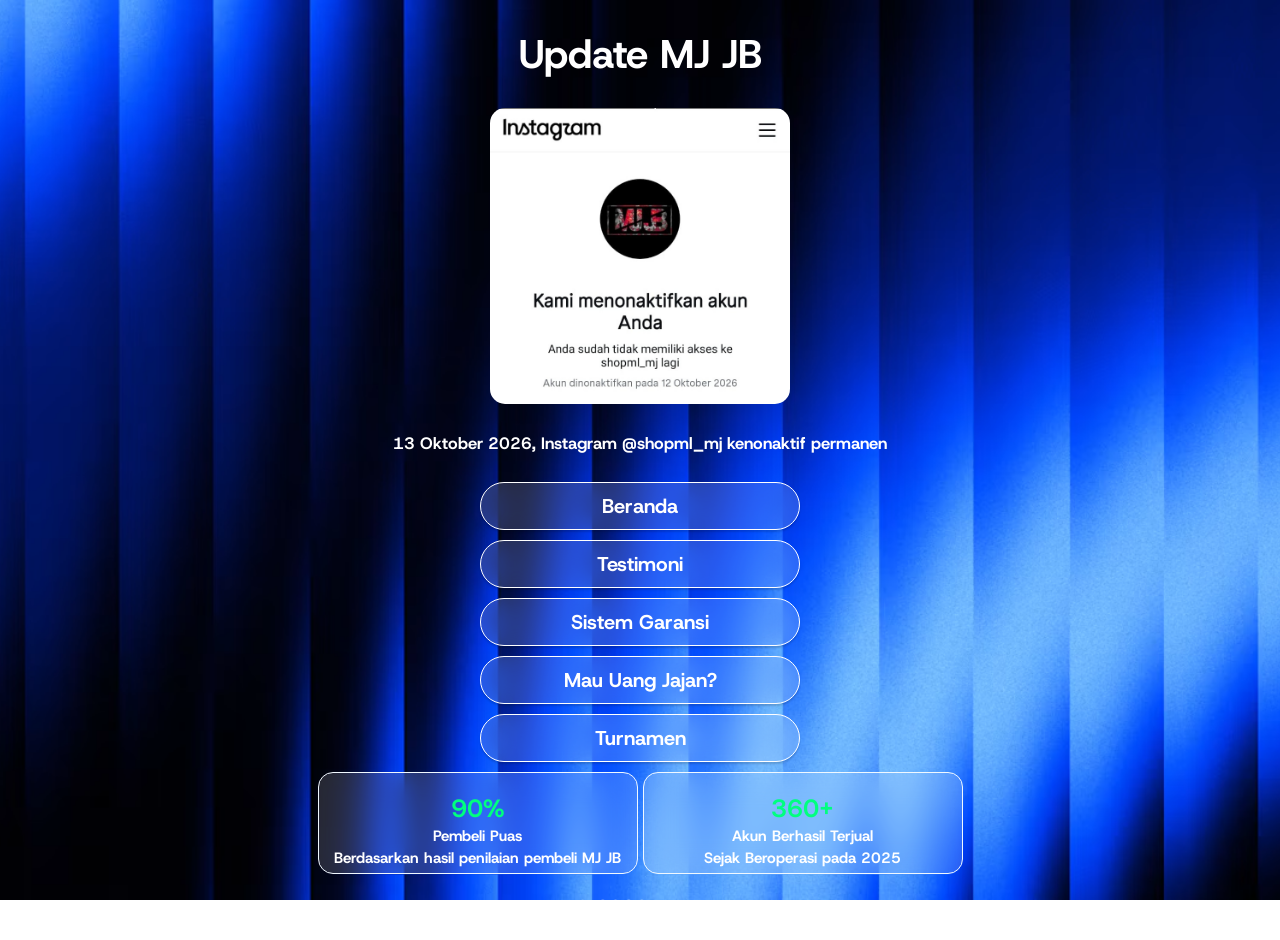
==== news.html @ 9c928170 "Rename update.html -> news.html" ====
<!DOCTYPE html>
<html lang="id">
    <head>
        <meta charset="UTF-8">
        <meta name="viewport" content="width=width-device, initial-scale=1.0">
        <title>MJ JB | News</title>
    <!--meta description-->
    <meta name="description" content="Katalog Akun Game SAFE dengan Garansi. Cek Stok Ready, beli lewat Kontak resmi MJ JB">

    <!--open graph-->
    <meta property="og:type" content="website">
    <meta property="og:title" content="MJ JB | News">
    <meta property="og:description" content="Akun Game SAFE dengna garansi. Beli langsung lewat kontak resmi MJ JB">
    <meta property="og:image" content="https://michael-jiven.github.io/mj-jb-game/img/preview.png">
    <meta property="og:url" content="https://michael-jiven.github.io/mj-jb-game/">

    <link rel="preconnect" href="https://fonts.googleapis.com">
    <link rel="preconnect" href="https://fonts.gstatic.com" crossorigin>
    <link href="https://fonts.googleapis.com/css2?family=Host+Grotesk:ital,wght@0,300..800;1,300..800&display=swap" rel="stylesheet">
    <link rel="stylesheet" href="style.css">
    <link rel="icon" href="img/favicon-v2.png" type="image/png">
    </head>
    <h1>Update MJ JB</h1>
    <body class="beranda-update">
        <section class="ig-kenon-section">
            <img src="img/ig-kenon.jpeg" class="ig-kenon">
            <h5>13 Oktober 2026, Instagram @shopml_mj kenonaktif permanen</h5>
        </section>

        <nav>
            <a class="tombol" href="index.html">Beranda</a>
            <a class="tombol" href="https://whatsapp.com/channel/0029VbAupLX9hXF2tHMjdb3j">Testimoni</a>   
            <a class="tombol" href="sistem-reff.html">Sistem Garansi</a>
            <a class="tombol" href="sistem-upah.html">Mau Uang Jajan?</a> 
            <a class="tombol" href="tur.html">Turnamen</a>    
        </nav>
<div class="statistik-baris">
    <div class="statistik-review">
        <p><strong>90%</strong></p>
        <p>Pembeli Puas</p>
        <p>Berdasarkan hasil penilaian pembeli MJ JB</p>
    </div>

    <div class="statistik-stok">
        <p><strong>360+</strong></p>
        <p>Akun Berhasil Terjual</p>
        <p>Sejak Beroperasi pada 2025</p>
    </div>
</div>
<footer> 
    <p>&copy; 2026 MJ JB</p>
</footer> 
    </body>
</html>
---- style.css ----
* {
    box-sizing: border-box;
    font-family: 'Host Grotesk', system-ui, Arial, sans-serif;
}

body {
    color: white;
    font-size: 20px;
    font-weight: bold;
    text-decoration: none;
    animation: muncul 0.5s ease;
}

/* === BACKGROUND HALAMAN ==== */
.beranda,
.ml,
.ff, 
.beranda-reff,
.beranda-upah, 
.beranda-tur, 
.beranda-update {
    background-image: url("img/background.jpg");
    background-repeat: no-repeat;
    background-position: center;
    background-size: cover;
    text-align: center;
    background-attachment: fixed;
    animation: muncul 0.5 ease;
}

.beranda::before {
    content: "";
    position:fixed;
    inset:0;
    z-index:-1;
    background-image:url("img/background.jpg");
    background-size:cover;
    background-position:center;
}
/* === BANNER BERANDA === */
.banner {
    display: block;
    border-radius: 20px;
    width: 100%;
    max-width: 500px;
    height: auto;
    margin-left: auto;
    margin-right: auto;
    animation: muncul 0.5s ease;
}

.beranda p {
    margin:5px;
    padding:2px;
}

.caption-1 {
    font-size:20px;
}

.caption-2 {
    font-size:18px;
}

.caption-3 {
    font-size:16px;
}

.caption-4 {
    font-size:14px;
}

/* === SLIDER BERANDA === */
.slider {
    overflow:hidden;
    background:transparent;
    padding:10px;
}

.jalan {
    display:flex;
    width:max-content;
    background: transparent;
    animation: geser-katalog 5s linear infinite;
    border:1px solid white;
    border-radius:15px;
    padding-top:10px;
    padding-bottom:12px;
    background:rgba(255, 255, 255, 0.10);
    backdrop-filter:blur(15px);
    box-shadow:rgba(0, 0, 0, 0.5);
}

.jalan a {
    flex:none;
    margin-right:15px;
    margin-left:15px;
    background:transparent;
    backdrop-filter: blur(15px);
}

.katalog-jalan {
    display:block;
    height:auto;
    border-radius:15px;
    width:200px;
}

/* === NAVIGASI BERANDA === */
.beranda ul {
    padding: 5px;
    margin: 0px;
}

.beranda li {
    width: 100%;
    max-width: 320px;
    margin-top: 10px;
    margin-bottom: 10px;
    margin-left: auto;
    margin-right: auto;
    list-style: none;
    text-decoration: none;
    background: rgba(255, 255, 255, 0.10);
    backdrop-filter: blur(15px);
    padding: 10px;
    text-align: center;
    border-radius: 30px;
    border: 1px solid white;
    box-shadow: 0 2px 2px rbga(0, 0, 0, 0.10);
    animation: muncul 0.5s ease;
}

.beranda a {
    text-decoration: none;
    color: white;
}

a:hover {
    color: #1E90FF;
}

.pilih-game {
    display:flex;
    justify-content: center;
    gap:15px;
}

.tombol-game {
    width: 100%;
    max-width: 100px;
    height: auto;
    border-radius: 30px;
    margin-top: 10px;
    margin-bottom:5px;
    font-size:35px;
    border:1px solid aliceblue;
    box-shadow: rgba(0, 0, 0, 0.15);
    backdrop-filter: blur(40px);
    background:rgba(255, 255, 255, 0.15);

}

/* === HALAMAN STOK-ML.HTML === */
.ml h1 {
    margin: auto;
}

.ml h4 {
    font-size: 15px;
    margin: auto;
    text-align: justify;
    text-align-last: center;
    margin-left: 40px;
    margin-right: 40px;
    font-weight: normal;
}

/* === NAV INFORMASI STOK-SAFE === */
.link-stok-safe {
    font-size: 15px;
    margin: auto;
    text-align: center;
    text-decoration: none;
    color: white;
}

/* === KATALOG === */
.katalog {
    display: flex;
    gap: 20px;
    overflow-x: auto;
    padding: 20px;
    justify-content: flex-start;
    scroll-snap-type: x mandatory;
}

.katalog article {
    flex:0 0 310px;
}

.katalog article p {
    font-size:25px;
    margin:auto;
}

.katalog article h2 {
    font-size:30px;
    margin:auto;
}
[hidden] {
    display:none;
}

.foto-ml,
.foto-ff {
    display: grid;
    width: 100%;
    max-width: 1000px;
    height: auto;
    border-radius: 15px;
}

.ml h2 {
    font-size: 30px;
    margin: auto;
}

.ml p {
    font-size: 25px;
    margin: auto;
}



/* FORMAT */
.label {
    font-weight: bold;
    font-size: 20px;
}

.spek {
    display: flex;
    list-style: none;
    border: 2px solid white;
    border-radius: 15px;
    background: rgba(255, 255, 255, 0.15);
    backdrop-filter: blur(15px);
    padding: 10px;
    margin:0;
    text-align: left;
    box-shadow: 0 2px 2px rgba(0, 0, 0, 0.5);
    width: 300px;
    min-height: 450px;
    overflow-y:auto;
    flex:0 0 300px;
    flex-direction:column;
    align-content:start;
    position:relative;
    padding-bottom:70px;
}

.spek ul {
    display:flex;
    flex-direction: column;
    justify-content: flex-start;
    gap:20px;
    padding:0;
    margin:0;
}
.spek li {
    display:block;
    gap:20px;
    font-size: 20px;
    font-weight: normal;
    margin:0;
    padding:0;
    flex:none;
    min-height:auto;
    line-height: 1.5;
}

/* === NAV BELI BANG === */
.link-wa {
    font-size: 25px;
    text-decoration: none;
    color: white;
    background: rgba(255, 255, 255, 0.70);
    box-shadow: 0 2px 2px rgba(0, 0, 0, 0.15);
    border: 2px solid white;
    border-radius: 15px;
    padding: 5px;
    margin-top: auto;
    margin-left: auto;
    margin-right: auto;
    text-align: left;
    font-weight: bold;
    flex: 0;
    position:absolute;
    bottom:15px;
    left:50%;
    transform:translateX(-50%);
    margin-top: 10px;
}

/* === NAV TOMBOL STOK.HTML === */
.tombol {
    width:100%;
    max-width:320px;
    text-align:center;
    color: white;
    font-size: 20px;
    text-decoration: none;
    margin-left: auto;
    margin-right: auto;
    padding: 10px;
    display:block;
    border: 1px solid white;
    border-radius:25px;
    background: rgba(255, 255, 255, 0.15);
    backdrop-filter:blur(15px);
    box-shadow:0 2px 2px rgba(0, 0, 0, 0.15);
    margin-top:10px;
    margin-bottom:10px;
}

/* === BERANDA SISTEM REFF === */
.banner-reff {
    width:100%;
    max-width:400px;
    height:auto;
    align-items:center;
    border-radius:15px;
}
.beranda-reff p {
    text-align:justify;
    font-size:15px;
    padding:2px;
    margin:auto;
}

.masa-reff {
    border:1px solid aliceblue;
    border-radius:15px;
    padding:10px;
    background:rgba(255, 255, 255, 0.15);
    backdrop-filter: blur(15px);
    box-shadow: rgba(0, 0, 0, 0.5);
    margin-left:10px;
    margin-right:10px;
}

.masa-reff h4 {
    text-align:left;
    margin-top:10px;
    margin-bottom:5px;
}
.ml-reff,
.ff-reff {
    border-radius:20px;
    width:80px;
    display:block;
    padding:10px;
}

.hangus-reff-ml strong {
    padding:10px;
}

.hangus-reff-ml h4 {
    margin-top:10px;
    text-align:left;
    margin-bottom:10px;
    margin-left: 10px;

}
.hangus-reff-list {
    text-align:left;
    padding:0px;
    font-size:15px;
    margin-top:2px;
    margin-left:10px;
    padding-left:25px;
    margin-right:10px;
}

.hangus-reff-ff,
.hangus-reff-ml {
    border:1px solid white;
    margin:10px;
    border-radius:16px;
    background:rgba(255, 255, 255, 0.15);
    backdrop-filter: blur(15px);
    box-shadow: 0 2px 2px rgba(0, 0, 0, 0.5);
}

.akun-safe {
    border:1px solid white;
    margin:10px;
    border-radius:15px;
    background:rgba(255, 255, 255, 0.15);
    backdrop-filter:blur(15px);
    box-shadow:0 2px 2px rgba(0, 0, 0, 0.5);
    padding-left:auto;
}

.pilihan-reff {
    text-align: left;
    font-size:15px;
    margin-top:1px;
    margin-left:1px;
}
.akun-safe h4 {
    margin-top:10px;
    margin-bottom:10px;
    text-align:left;
    margin-left:10px;
}
.akun-safe p {
    margin-right:10px;
    margin-left:10px;
    margin-bottom:10px;
    margin-top:10px;
    font-size:18px;
}

.klaim-garansi {
    border:1px solid white;
    margin:10px;
    border-radius:15px;
    background:rgba(255, 255, 255, 0.15);
    backdrop-filter:blur(15px);
    box-shadow:0 2px 2px rgba(0, 0, 0, 0.5);
    text-align:left;
    font-size:18px;
    margin-left:10px;
    margin-right:10px;
}

.klaim-garansi h4 {
    margin-top:5px;
    text-align:left;
    margin-left:10px;
    font-size:20px;
    margin-bottom:14px;
}

.klaim-garansi a {
    text-decoration: none;
    color:white
}
.peringatan {
    border:1px solid aliceblue;
    border-radius:15px;
    padding:10px;
    margin-left:10px;
    margin-right:10px;
    background:rgba(255, 255, 255, 0.15);
    backdrop-filter: blur(15px);
    color:red;
    box-shadow:0 2px 2px rgba(0, 0, 0, 0.5);
}

.peringatan p {
    font-size:20px;
    text-align:center;
}

.peringatan h4 {
    font-size:30px;
    margin-bottom:4px;
    margin-top:4px;
    font-weight:bold;
}

/* === SISTEM UPAH === */
.beranda-upah {
    background-color:black;
}

.banner-upah {
    width:100%;
    max-width:400px;
    height:auto;
    align-items:center;
    border-radius:15px;
} 

.sistem-upah {
    display:block;
    width:100%;
    max-width:800px;
    height:auto;
    margin-left:auto;
    margin-right:auto;
    padding:20px;
    border-radius:40px;
    margin:auto;
}

/* === UPDATE === */ 
.ig-kenon {
    width:300px;
    border-radius:15px;
    margin-bottom:1px;
    display:block;
    margin-left:auto;
    margin-right:auto;
}

.ig-kenon-section h5 {
    text-align:center;
}
/* === FOOTER === */
footer {
    text-align:center;
}

.statistik-baris {
    display:flex;
    flex-wrap:wrap;
    justify-content: center;
    gap:5px;
    margin-left:0;
    margin-right:0;
}
.statistik-review {
    border:1px solid aliceblue;
    border-radius:15px;
    background:rgba(255, 255, 255, 0.15);
    backdrop-filter: blur(15px);
    text-align: center;
    margin-top:0px;
    margin-bottom:0px;
    margin-left:0px;
    margin-right:0px;
    padding:5px;
    font-size:15px;
}

.statistik-stok {
    border:1px solid aliceblue;
    border-radius:15px;
    background:rgba(255, 255, 255, 0.15);
    backdrop-filter: blur(15px);
    text-align: center;
    margin-top:0px;
    margin-bottom:0px;
    margin-left:0px;
    margin-right:0px;
    padding:5px;
    font-size:15px;
}

.statistik-review,
.statistik-stok {
    flex: 0 1 320px;
    max-width: 320px;
}

.statistik-review p, 
.statistik-stok p {
    margin-bottom:0;
    padding:0px;
    line-height:1.3;
}

.statistik-review p + p, 
.statistik-stok p + p {
    margin-top:2px;
}

.ml .statistik-review p,
.ml .statistik-stok p, 
.ff .statisktik-stok p, 
.ff .statistik-review p {
    font-size:15px;
}

.ml .statistik-review strong,
.ml .statistik-stok strong, 
.ff .statisktik-stok strong, 
.ff .statistik-review strong {
    font-size:25px;
}

.beranda-reff .statistik-review p,
.beranda-reff .statistik-stok p {
    font-size:15px;
    text-align:center;
}

.beranda-reff .statistik-review strong,
.beranda-reff .statistik-stok strong {
    font-size:25px;
    text-align:center;
}

.statistik-review strong, 
.statistik-stok strong {
    margin-top:7px;
    font-weight: bold;
    font-size:25px;
    color: springgreen;
    text-align:center;
}
/* === Animasi Beranda === */
@keyframes muncul {
    from {
        opacity: 0;
    }

    to {
        opacity: 1;
    }
}

@keyframes geser-katalog {
    from {
        transform:translateX(-20%);
    }
    to {
        transform: translateX(0);
    }
}

/* VIEW HP */
@media (max-width: 600px) {
    .ml h4 {
        text-align: center;
        text-align-last: auto;
    }
    .spek li,
    .label {
        font-size: 20px;
    }
    .statistik-baris {
        flex-wrap:nowrap;
        gap:8px;
        padding-left:8px;
        padding-right:8px;
    }

    .statistik-review, 
    .statistik-stok {
        flex: 1 1 0;
        min-width: 0;
        max-width: none;
        padding: 8px;
        font-size: 12px;
    }

    .statistik-review .data, 
    .statistik-stok .data {
        font-size:22px;
    }
}

@media (prefers-reduced-motion: reduce) {
    .jalan { animation : none; }
    .jalan .salinan { display: none; }
    .slider { overflow-x:auto; }
}
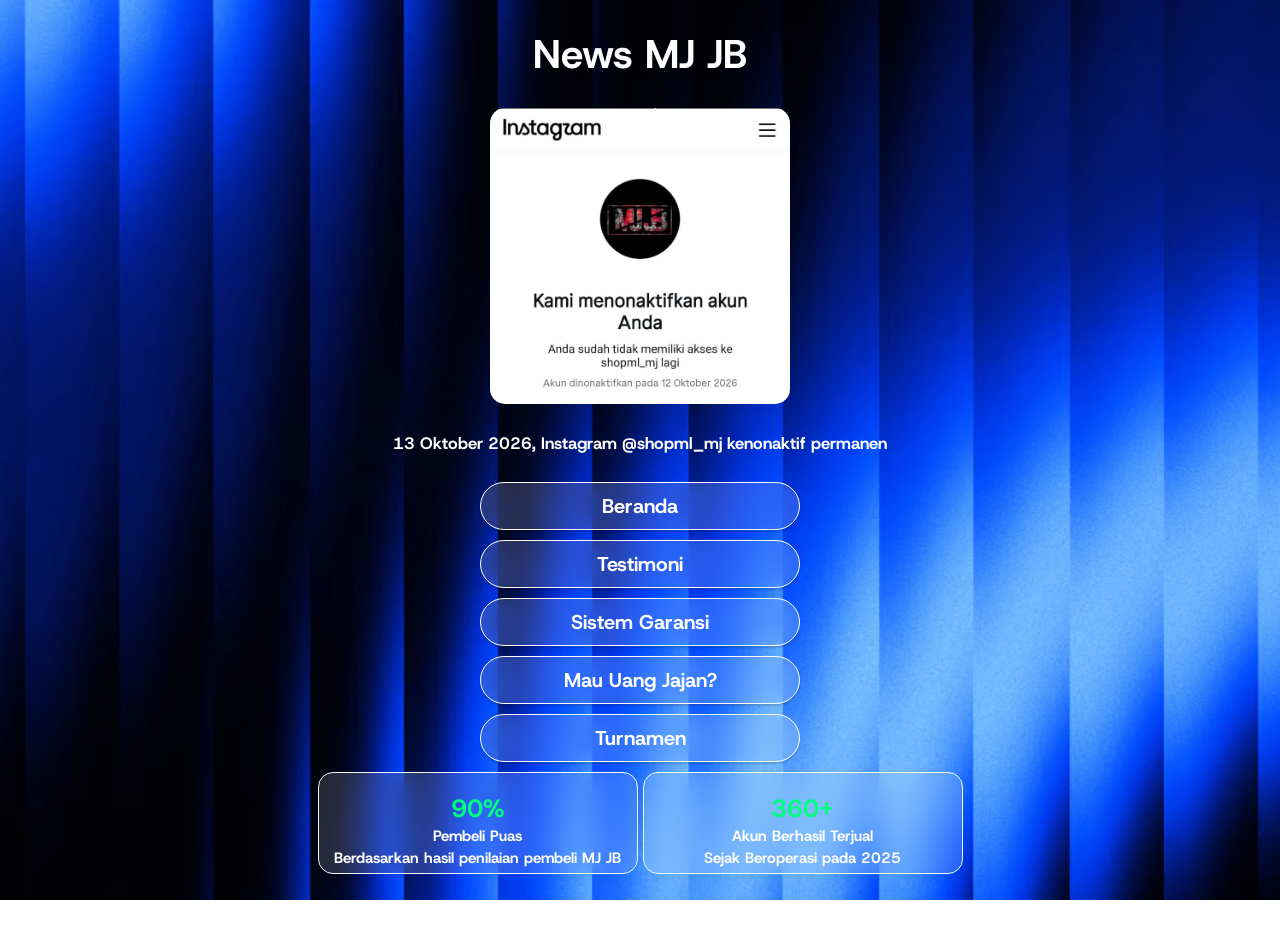
==== commit 3d5c1c10: "testi.html" ====
--- a/news.html
+++ b/news.html
@@ -20,7 +20,7 @@
     <link rel="stylesheet" href="style.css">
     <link rel="icon" href="img/favicon-v2.png" type="image/png">
     </head>
-    <h1>Update MJ JB</h1>
+    <h1>News MJ JB</h1>
     <body class="beranda-update">
         <section class="ig-kenon-section">
             <img src="img/ig-kenon.jpeg" class="ig-kenon">
@@ -29,7 +29,7 @@
 
         <nav>
             <a class="tombol" href="index.html">Beranda</a>
-            <a class="tombol" href="https://whatsapp.com/channel/0029VbAupLX9hXF2tHMjdb3j">Testimoni</a>   
+            <a class="tombol" href="testi.html">Testimoni</a>   
             <a class="tombol" href="sistem-reff.html">Sistem Garansi</a>
             <a class="tombol" href="sistem-upah.html">Mau Uang Jajan?</a> 
             <a class="tombol" href="tur.html">Turnamen</a>    
--- a/style.css
+++ b/style.css
@@ -18,7 +18,8 @@
 .beranda-reff,
 .beranda-upah, 
 .beranda-tur, 
-.beranda-update {
+.beranda-update, 
+.beranda-testi {
     background-image: url("img/background.jpg");
     background-repeat: no-repeat;
     background-position: center;
@@ -110,6 +111,7 @@
 .beranda ul {
     padding: 5px;
     margin: 0px;
+    box-shadow: rgba(0, 0, 0, 0.15);
 }
 
 .beranda li {
@@ -127,7 +129,7 @@
     text-align: center;
     border-radius: 30px;
     border: 1px solid white;
-    box-shadow: 0 2px 2px rbga(0, 0, 0, 0.10);
+    box-shadow: 0 2px 2px rbga(0, 0, 0, 0.20);
     animation: muncul 0.5s ease;
 }
 
@@ -247,12 +249,12 @@
     background: rgba(255, 255, 255, 0.15);
     backdrop-filter: blur(15px);
     padding: 10px;
-    margin:0;
+    margin-top:20px;
     text-align: left;
+    margin-bottom:5px;
     box-shadow: 0 2px 2px rgba(0, 0, 0, 0.5);
-    width: 300px;
-    min-height: 450px;
-    overflow-y:auto;
+    width: 310px;
+    height: 590px;
     flex:0 0 300px;
     flex-direction:column;
     align-content:start;
@@ -260,13 +262,44 @@
     padding-bottom:70px;
 }
 
+#status-ready {
+    color:greenyellow;
+    border:1px solid greenyellow;
+    border-radius: 15px;
+    width:100%;
+    padding:5px;
+    background:rgba(255, 255, 255, 0.15);
+    backdrop-filter: blur(15px);
+    margin-bottom:10px;
+}
+
+#status-sold {
+    color:red;
+    border:1px solid rgb(255, 47, 47);
+    border-radius: 15px;
+    width:100%;
+    padding:5px;
+    background:rgba(255, 255, 255, 0.15);
+    backdrop-filter: blur(15px);
+    margin-bottom:10px;
+}
+
+#status-book {
+    color:cyan;
+    border:1px solid rgb(47, 255, 252);
+    border-radius: 15px;
+    width:100%;
+    padding:5px;
+    background:rgba(255, 255, 255, 0.15);
+    backdrop-filter: blur(15px);
+    margin-bottom:10px;
+}
 .spek ul {
     display:flex;
     flex-direction: column;
     justify-content: flex-start;
     gap:20px;
     padding:0;
-    margin:0;
 }
 .spek li {
     display:block;
@@ -278,31 +311,44 @@
     flex:none;
     min-height:auto;
     line-height: 1.5;
+    margin-top:10px;
 }
 
 /* === NAV BELI BANG === */
+.link {
+    display:grid;
+    grid-template-columns: 1fr 1fr;
+    gap:8px;
+    margin-top:12px;
+}
+
+.link-wa, 
+.link-fs, 
+.link-dp,
+.link-book {
+    border:1px solid aliceblue;
+    border-radius: 15px;
+    padding:10px;
+    text-decoration: none;
+    color:aliceblue;
+    backdrop-filter:blur(15px);
+}
+
 .link-wa {
-    font-size: 25px;
-    text-decoration: none;
-    color: white;
-    background: rgba(255, 255, 255, 0.70);
-    box-shadow: 0 2px 2px rgba(0, 0, 0, 0.15);
-    border: 2px solid white;
-    border-radius: 15px;
-    padding: 5px;
-    margin-top: auto;
-    margin-left: auto;
-    margin-right: auto;
-    text-align: left;
-    font-weight: bold;
-    flex: 0;
-    position:absolute;
-    bottom:15px;
-    left:50%;
-    transform:translateX(-50%);
-    margin-top: 10px;
-}
-
+    background:rgba(19, 203, 188, 0.358);
+}
+
+.link-fs {
+    background:rgba(22, 132, 205, 0.491);
+}
+
+.link-dp {
+    background:rgba(22, 49, 205, 0.491);
+}
+
+.link-book {
+    background:rgba(102, 19, 203, 0.358)
+}
 /* === NAV TOMBOL STOK.HTML === */
 .tombol {
     width:100%;
@@ -447,7 +493,7 @@
 
 .klaim-garansi a {
     text-decoration: none;
-    color:white
+    color:white;
 }
 .peringatan {
     border:1px solid aliceblue;
@@ -473,6 +519,63 @@
     font-weight:bold;
 }
 
+/* === TESTI.HTML === */
+.beranda-testi {
+    display:block;
+    justify-content: center;
+    border-radius:15px;
+    padding:10px;
+    width:450px;
+    margin-right:auto;
+    margin-left:auto;
+}
+
+.pic-testi {
+    display:block;
+    justify-content: center;
+    border-radius: 25px;
+    padding: 10px;
+    width: 300px;
+    margin-right: auto;
+    margin-left:auto;
+    
+}
+
+.testi-1, 
+.testi-2, 
+.testi-3, 
+.testi-4, 
+.testi-5 {
+    border:1px solid aliceblue;
+    border-radius:15px;
+    margin-top:15px;
+    background:rgba(255, 255, 255, 0.15);
+    width:75%;
+    margin-bottom:15px;
+    margin-left:auto;
+    margin-right:auto;
+    backdrop-filter: blur(15px);
+}
+.testimoni p {
+    margin-bottom:4px;
+    margin-top:1px;
+}
+
+.beranda-testi h3 {
+    margin-top:7px;
+    margin-bottom:1px;
+}
+.beranda-testi a {
+    color: aliceblue;
+}
+
+.beranda-testi h1 {
+    margin-bottom:1px;
+}
+
+.beranda-testi a:hover {
+    color:#1E90FF
+}
 /* === SISTEM UPAH === */
 .beranda-upah {
     background-color:black;
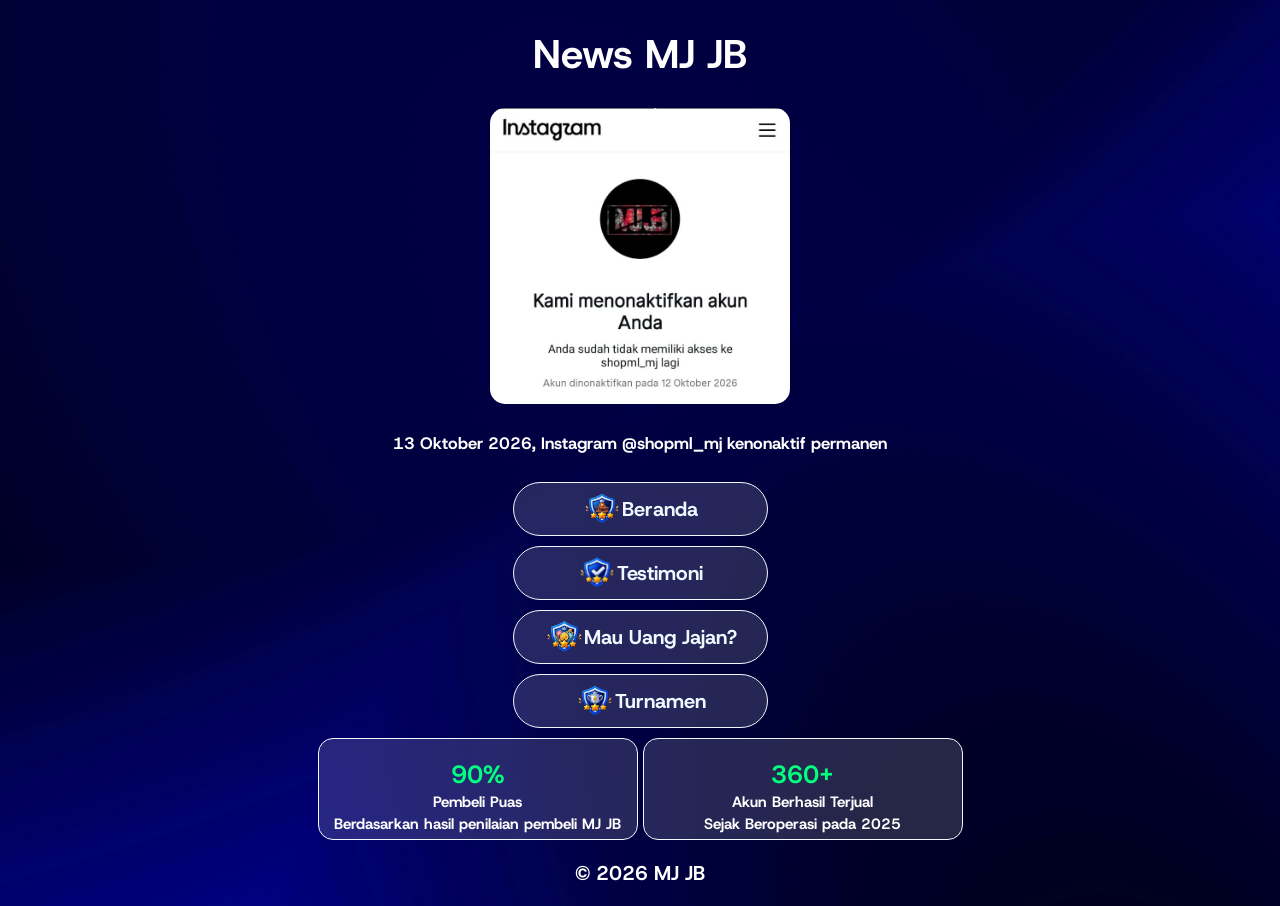
==== commit 0651675f: "Penambahan ikon tiap nav" ====
--- a/news.html
+++ b/news.html
@@ -28,11 +28,10 @@
         </section>
 
         <nav>
-            <a class="tombol" href="index.html">Beranda</a>
-            <a class="tombol" href="testi.html">Testimoni</a>   
-            <a class="tombol" href="sistem-reff.html">Sistem Garansi</a>
-            <a class="tombol" href="sistem-upah.html">Mau Uang Jajan?</a> 
-            <a class="tombol" href="tur.html">Turnamen</a>    
+            <a href="index.html" class="menu-item"><img src="img/beranda.png" alt="beranda" class="vector">Beranda</a>
+            <a href="testi.html" class="menu-item"><img src="img/testi.png" alt="testimoni" class="vector">Testimoni</a>
+            <a href="sistem-upah.html" class="menu-item"><img src="img/upah.png" alt="upah" class="vector">Mau Uang Jajan?</a>
+            <a href="tur.html" class="menu-item"><img src="img/tur.png" alt="tur" class="vector">Turnamen</a>    
         </nav>
 <div class="statistik-baris">
     <div class="statistik-review">
--- a/style.css
+++ b/style.css
@@ -26,7 +26,7 @@
     background-size: cover;
     text-align: center;
     background-attachment: fixed;
-    animation: muncul 0.5 ease;
+    animation: muncul 0.5s ease;
 }
 
 .beranda::before {
@@ -57,6 +57,7 @@
 
 .caption-1 {
     font-size:20px;
+    color:rgb(48, 203, 255)
 }
 
 .caption-2 {
@@ -69,20 +70,22 @@
 
 .caption-4 {
     font-size:14px;
+    color:red;
 }
 
 /* === SLIDER BERANDA === */
 .slider {
-    overflow:hidden;
     background:transparent;
     padding:10px;
+    overflow-x:auto;
+    
 }
 
 .jalan {
     display:flex;
     width:max-content;
     background: transparent;
-    animation: geser-katalog 5s linear infinite;
+    animation: geser-katalog 40s linear infinite;
     border:1px solid white;
     border-radius:15px;
     padding-top:10px;
@@ -115,24 +118,8 @@
 }
 
 .beranda li {
-    width: 100%;
-    max-width: 320px;
-    margin-top: 10px;
-    margin-bottom: 10px;
-    margin-left: auto;
-    margin-right: auto;
     list-style: none;
-    text-decoration: none;
-    background: rgba(255, 255, 255, 0.10);
-    backdrop-filter: blur(15px);
-    padding: 10px;
-    text-align: center;
-    border-radius: 30px;
-    border: 1px solid white;
-    box-shadow: 0 2px 2px rbga(0, 0, 0, 0.20);
-    animation: muncul 0.5s ease;
-}
-
+}
 .beranda a {
     text-decoration: none;
     color: white;
@@ -142,6 +129,17 @@
     color: #1E90FF;
 }
 
+.stok {
+    border:1px solid aliceblue;
+    border-radius:15px;
+    background:rgba(255, 255, 255, 0.15);
+    width:250px;
+    margin-left:auto;
+    margin-right:auto;
+    padding-bottom:10px;
+    padding-top:10px;
+    backdrop-filter: blur(15px);
+}
 .pilih-game {
     display:flex;
     justify-content: center;
@@ -152,17 +150,67 @@
     width: 100%;
     max-width: 100px;
     height: auto;
-    border-radius: 30px;
-    margin-top: 10px;
+    border-radius: 20px;
+    margin-top: 7px;
     margin-bottom:5px;
-    font-size:35px;
+    font-size:25px;
+    padding:5px;
     border:1px solid aliceblue;
     box-shadow: rgba(0, 0, 0, 0.15);
-    backdrop-filter: blur(40px);
-    background:rgba(255, 255, 255, 0.15);
-
-}
-
+    background:rgba(255, 255, 255, 0.09);
+} 
+
+.menu-item {
+    width:255px;
+    display:flex;
+    align-items: center;
+    border:1px solid aliceblue;
+    border-radius:30px;
+    padding:6px;
+    text-decoration:none;
+    margin: 10px auto;
+    background:rgba(255, 255, 255, 0.15);
+    backdrop-filter: blur(15px);
+    justify-content: center;
+}
+
+.beranda-update .menu-item,
+.beranda-reff .menu-item,
+.beranda-testi .menu-item,
+.beranda-tur .menu-item,
+.beranda-upah .menu-item, 
+.ml .menu-item, 
+.ff .menu-item {
+    color:aliceblue;
+}
+
+.beranda-update .menu-item:hover,
+.beranda-reff .menu-item:hover,
+.beranda-testi .menu-item:hover,
+.beranda-tur .menu-item:hover,
+.beranda-upah .menu-item:hover, 
+.ml .menu-item:hover, 
+.ff .menu-item:hover {
+    color:#1E90FF;
+}
+
+.menu-item a {
+    flex:1;
+}
+.vector {
+    width:40px;
+    height:40px;
+    flex:none;
+    object-fit: contain;
+}
+
+.logo {
+    width:50px;
+    height:45px;
+    flex:none;
+    object-fit:contain;
+    margin:0;
+}
 /* === HALAMAN STOK-ML.HTML === */
 .ml h1 {
     margin: auto;
@@ -209,9 +257,6 @@
 .katalog article h2 {
     font-size:30px;
     margin:auto;
-}
-[hidden] {
-    display:none;
 }
 
 .foto-ml,
@@ -259,7 +304,7 @@
     flex-direction:column;
     align-content:start;
     position:relative;
-    padding-bottom:70px;
+    padding-bottom:10px;
 }
 
 #status-ready {
@@ -319,7 +364,7 @@
     display:grid;
     grid-template-columns: 1fr 1fr;
     gap:8px;
-    margin-top:12px;
+    margin-top:auto;
 }
 
 .link-wa, 
@@ -332,6 +377,7 @@
     text-decoration: none;
     color:aliceblue;
     backdrop-filter:blur(15px);
+    margin-bottom:10px;
 }
 
 .link-wa {
@@ -675,7 +721,7 @@
 
 .ml .statistik-review p,
 .ml .statistik-stok p, 
-.ff .statisktik-stok p, 
+.ff .statistik-stok p, 
 .ff .statistik-review p {
     font-size:15px;
 }
@@ -720,7 +766,7 @@
 
 @keyframes geser-katalog {
     from {
-        transform:translateX(-20%);
+        transform:translateX(-50%);
     }
     to {
         transform: translateX(0);
@@ -760,7 +806,6 @@
 }
 
 @media (prefers-reduced-motion: reduce) {
-    .jalan { animation : none; }
+    .jalan { animation : 120s; }
     .jalan .salinan { display: none; }
-    .slider { overflow-x:auto; }
-}
+}
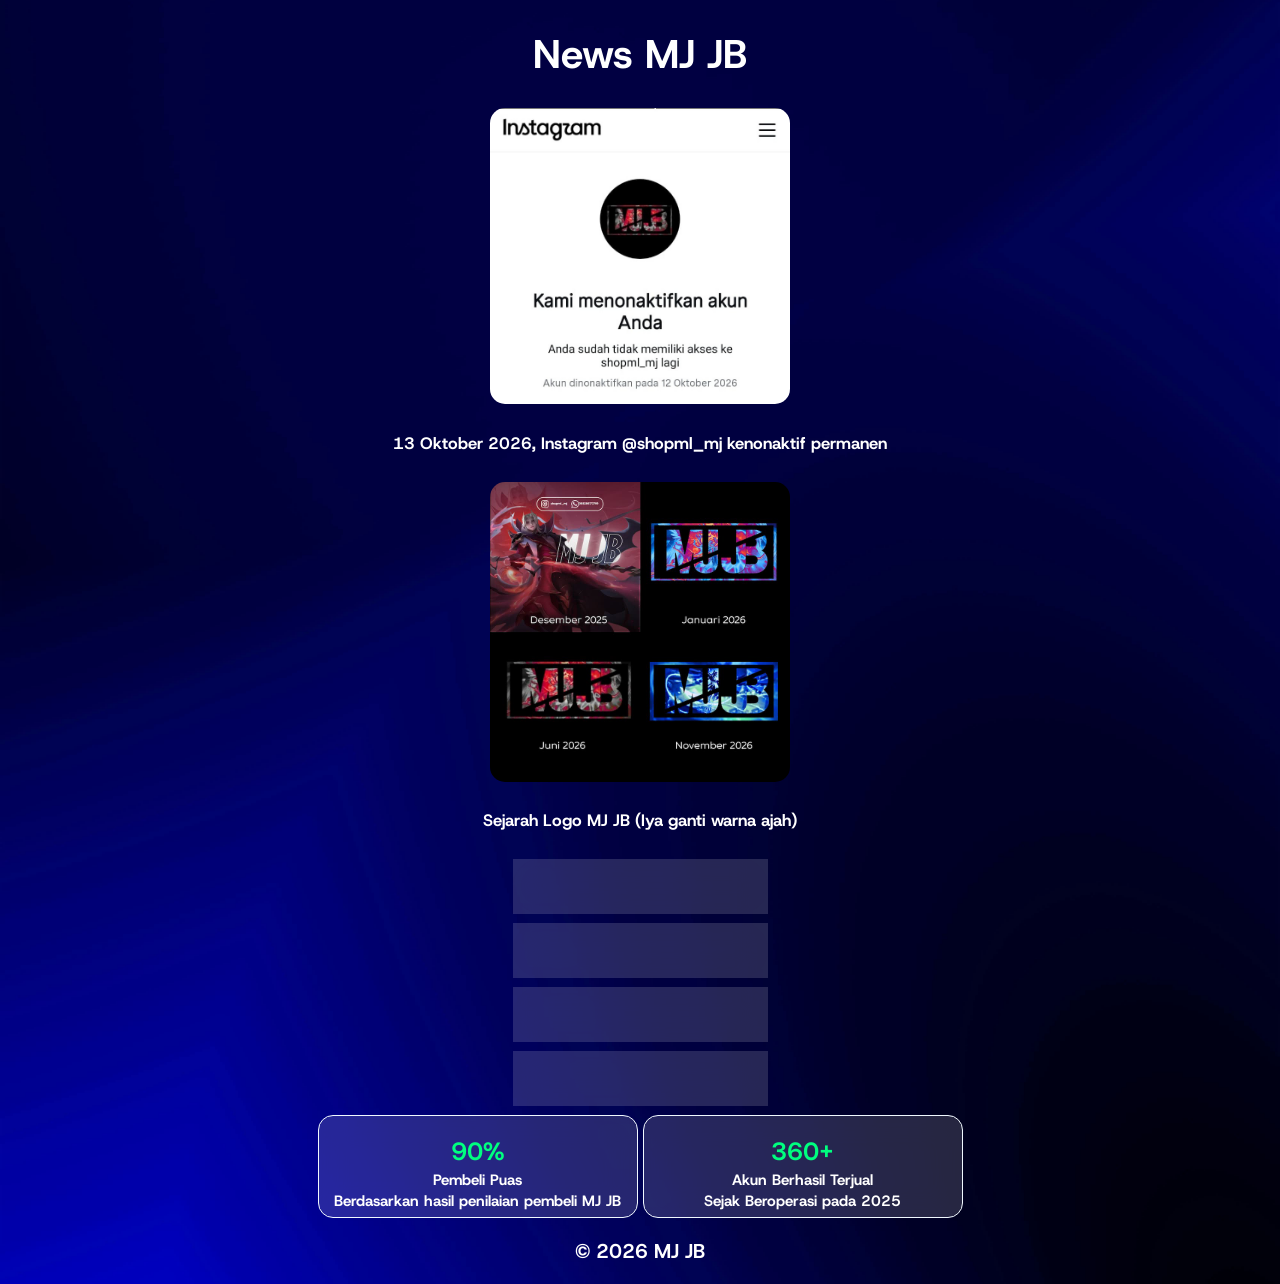
==== commit 79b9cae6: "Pindah Hosting : Cloudflare + Update" ====
--- a/news.html
+++ b/news.html
@@ -27,6 +27,10 @@
             <h5>13 Oktober 2026, Instagram @shopml_mj kenonaktif permanen</h5>
         </section>
 
+        <section class="sejarah-logo">
+            <img src="img/sejarah-logo.jpg" class="ig-kenon"> 
+            <h5>Sejarah Logo MJ JB (Iya ganti warna ajah)</h5>
+        </section>
         <nav>
             <a href="index.html" class="menu-item"><img src="img/beranda.png" alt="beranda" class="vector">Beranda</a>
             <a href="testi.html" class="menu-item"><img src="img/testi.png" alt="testimoni" class="vector">Testimoni</a>
--- a/style.css
+++ b/style.css
@@ -587,11 +587,7 @@
     
 }
 
-.testi-1, 
-.testi-2, 
-.testi-3, 
-.testi-4, 
-.testi-5 {
+.testi {
     border:1px solid aliceblue;
     border-radius:15px;
     margin-top:15px;
@@ -607,6 +603,10 @@
     margin-top:1px;
 }
 
+.testi u {
+    text-decoration: none;
+    color:rgb(0, 170, 255);
+}
 .beranda-testi h3 {
     margin-top:7px;
     margin-bottom:1px;
